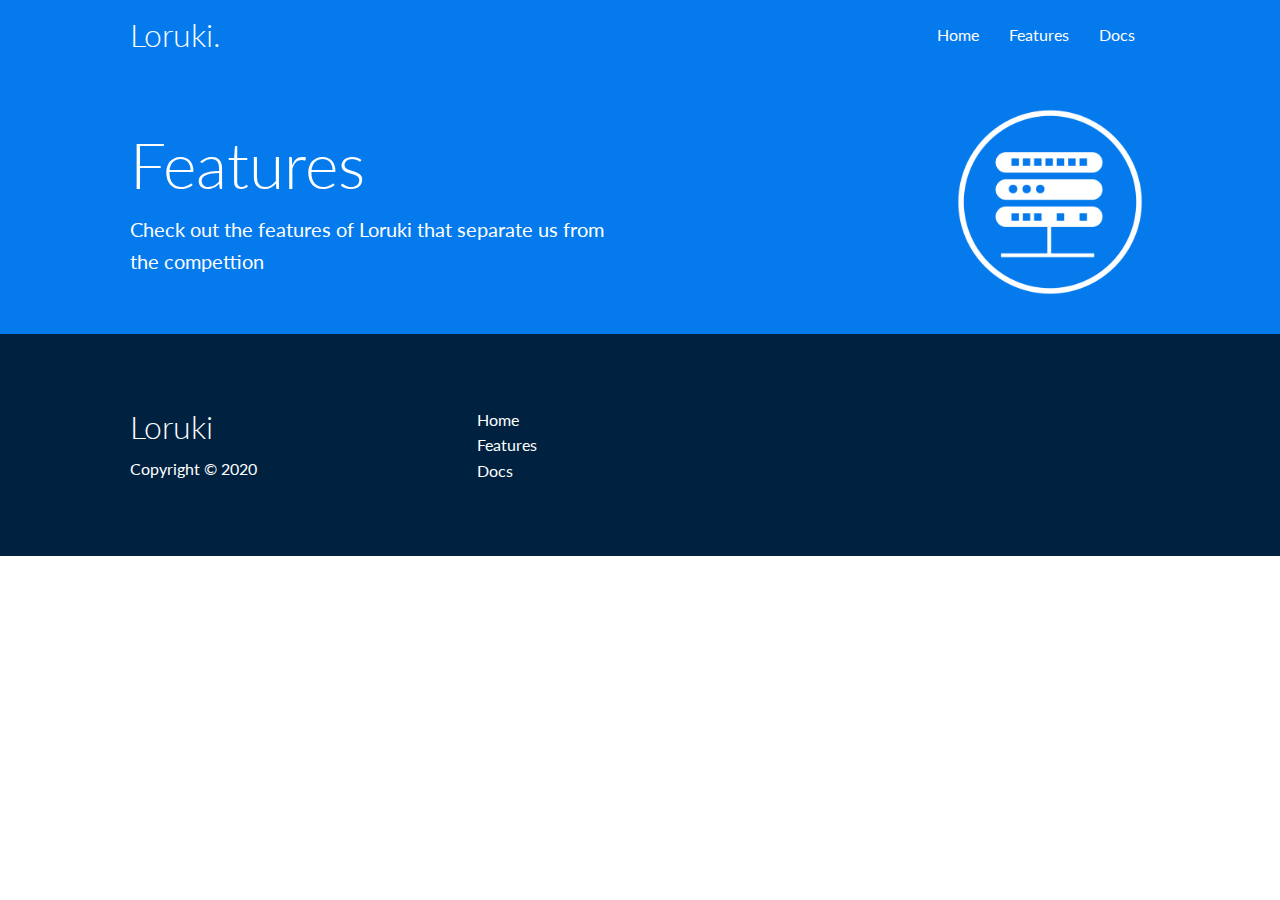
==== features.html @ f3d2a3fa "Features.html FIRST ROW" ====
<!DOCTYPE html>
<html lang="en">
  <head>
    <meta charset="UTF-8" />
    <meta http-equiv="X-UA-Compatible" content="IE=edge" />
    <meta name="viewport" content="width=device-width, initial-scale=1.0" />

    <link
      rel="stylesheet"
      href="https://cdnjs.cloudflare.com/ajax/libs/font-awesome/6.1.1/css/all.min.css"
      integrity="sha512-KfkfwYDsLkIlwQp6LFnl8zNdLGxu9YAA1QvwINks4PhcElQSvqcyVLLD9aMhXd13uQjoXtEKNosOWaZqXgel0g=="
      crossorigin="anonymous"
      referrerpolicy="no-referrer"
    />
    <link rel="stylesheet" href="css/utilities.css" />
    <link rel="stylesheet" href="css/style.css" />
    <title>Loruki | Cloud Hosting For Everyone</title>
  </head>
  <body>
    <!-- Navbar -->
    <div class="navbar">
      <div class="container flex">
        <h1 class="logo">Loruki.</h1>
        <nav>
          <ul>
            <li><a href="index.html">Home</a></li>
            <li><a href="features.html">Features</a></li>
            <li><a href="docs.html">Docs</a></li>
          </ul>
        </nav>
      </div>
    </div>
    <section class="features-head bg-primary py-3">
      <div class="container grid">
        <div>
          <h1 class="xl">Features</h1>
          <p class="lead">
            Check out the features of Loruki that separate us from the
            compettion
          </p>
        </div>
        <img src="images/server.png" alt="" />
      </div>
    </section>
    <!-- Footer -->
    <footer class="footer bg-dark py-5">
      <div class="container grid grid-3">
        <div>
          <h1>Loruki</h1>
          <p>Copyright &copy; 2020</p>
        </div>
        <nav>
          <ul>
            <li><a href="index.html">Home</a></li>
            <li><a href="features.html">Features</a></li>
            <li><a href="docts.html">Docs</a></li>
          </ul>
        </nav>
        <div class="social">
          <a href="#"><i class="fab fa-github fa-2x"></i></a>
          <a href="#"><i class="fab fa-facebook fa-2x"></i></a>
          <a href="#"><i class="fab fa-instagram fa-2x"></i></a>
          <a href="#"><i class="fab fa-twitter fa-2x"></i></a>
        </div>
      </div>
    </footer>
  </body>
</html>
---- css/utilities.css ----
/* Utilities 
: are classes that we'll use all around the website   */
.container {
  /* background-color: goldenrod; */
   max-width: 1100px;
   
   /* margin: 0 45px; */
   margin: 0 auto; /*para centrar el div container.  0 top-bottom  right-left: divide el resto de espacio que queda despues del los max-width: 1100*/
    /*para que no afetara el margin del  h1 , h2*/
   overflow:auto;
   padding: 0 40px;
 }
 
 .card {
   background-color: var(--white-color);
   border-radius: 10px;
   color: #333;
   box-shadow: 0 3px 10px rgba(0, 0, 0, 0.2);
   padding: 20px;
   margin: 10px;
 }
 
 
 .btn {
   display: inline-block;
   padding: 10px 30px;
   cursor: pointer;
   background: var(--primary-color);
   color: var(--white-color);
   border: none;
   border-radius: 5px;
 }
 
 .btn-outline {
   background-color: transparent;
   border: 1px var(--white-color) solid;
 
 }
 
 .btn:hover {
   transform: scale(0.98);
 }


 /* Background & colored buttons */
 .bg-primary, .btn-primary {
  background-color: var(--primary-color);
  color: var(--white-color);
 }

 .bg-secundary, .btn-secundary {
  background-color: var(--secondary-color);
  color: var(--white-color);
 }

 .bg-dark, .btn-dark {
  background-color: var(--dark-color);
  color: var(--white-color);
 }


 .bg-primary a, .btn-primary a,
 .bg-secundary a, .btn-secundary a,
 .bg-dark a, .btn-dark a {
 color: var(--white-color);
 }

 .bg-light, .btn-light {
  background-color: var(--primary-color);
  color: #333;
 }


/* Text sizes */
.lead {
  font-size:  20px;
}
/* small */
.sm {
  font-size: 1rem;
}
/* medium */
.md {
  font-size: 2rem;
}
/* large */
.lg {
  font-size: 3rem;
}

.xl {
  font-size: 4rem;
}


 .text-center {
   text-align: center;
 }
 
 .flex {
   /*Default in a row*/ 
   display: flex;    
   justify-content: center;
   align-items: center;
   height: 100%;
 
 }
 
 
 .grid {
   /* background-color: antiquewhite; */
   display: grid;
   /* Two columns  of 1fr */
   grid-template-columns: repeat(2, 1fr);
   gap:20px;
   justify-content: center;
   align-items: center;
   height: 100%;
 }
 
 .grid-3 {
   grid-template-columns: repeat(3, 1fr);
 }


 /* Margin */
 .my-1 {
   margin: 1rem 0; /*top_bottom  right_left*/
 }

 .my-2 {
   margin: 1.5rem 0;
 }

 .my-3 {
  margin: 2rem 0;
}
.my-4 {
  margin: 3rem 0;
}
.my-5 {
  margin: 4rem 0;
}

.m-1 {
  margin: 1rem;
}

.m-2 {
  margin: 1.5rem;
}

.m-3 {
 margin: 2rem;
}
.m-4 {
 margin: 3rem;
}
.m-5 {
 margin: 4rem;
}


/* Padding */
.py-1 {
  padding: 1rem 0; /*top_bottom  right_left*/
}

.py-2 {
  padding: 1.5rem 0;
}

.py-3 {
 padding: 2rem 0;
}
.py-4 {
 padding: 3rem 0;
}
.py-5 {
 padding: 4rem 0;
}

.p-1 {
 padding: 1rem;
}

.p-2 {
 padding: 1.5rem;
}

.p-3 {
padding: 2rem;
}
.p-4 {
padding: 3rem;
}
.p-5 {
padding: 4rem;
}
---- css/style.css ----
@import url('https://fonts.googleapis.com/css2?family=Lato:wght@300&family=Montserrat:wght@400;700&display=swap');

:root {
    --primary-color: #047aed;
    --secondary-color:#1c3fa8;
    --dark-color:#002240;
    --white-color:#fff;
    --light-color:#f4f4f4;
    
}

*, *::before, *::after {
  box-sizing: border-box;
  padding:0;
  margin: 0;
}
body {
  font-family: 'Lato', sans-serif;
  color: #333;
  line-height: 1.6;
  /* background-color: rgb(250, 88, 123); */
}
ul{
  list-style-type: none;
}
a{
  text-decoration: none;
  color: #333;
}
h1,
h2 {
  font-weight: 300;
  line-height: 1.2;
  margin:10px 0;  
  /* background-color: aqua; */
}

p{
  margin: 10px 0;
}
img {
  width: 100%;
}


/* Navbar  */
.navbar {
  background-color: var(--primary-color) ;
  color:var(--white-color);
  height:70px;
}
.navbar ul {
  display: flex;
}
.navbar a {
  /* background-color: red; */
  color: var(--white-color);
  padding: 10px;
  margin: 0 5px;
}

.navbar a:hover {
  border-bottom: 2px var(--white-color) solid;
}
.navbar .flex {
  
  justify-content: space-between;
}

/* ShowCase */
.showcase {
  height: 400px;
  background-color: var(--primary-color);
  color: var(--white-color);
  position: relative;
}

.showcase h1 {
  font-size: 40px;
}

.showcase p {
  margin: 20px 0;
}

.showcase .grid {
  overflow: visible;
  grid-template-columns: 55% 45%;
  gap:30px;
}

.showcase-form {
  position: relative;
  top: 60px;
  height: 350px;
  width: 400px;
  padding: 40px;
  z-index: 100;
  justify-self: flex-end;
}

.showcase-form .form-control {
  margin: 30px 0;
}

.showcase-form input[type='text'],
.showcase-form input[type='email']{
  border: 0;
  border-bottom: 1px solid #b4becb;
  width: 100%;
  padding: 3px;
  font-size: 16px;
}





.showcase-form input:focus {
  outline: none;
}

/*slant --> inclinacion
befor and after pseudo-selector classes

skewed area
sudo s*/




.showcase::before, .showcase::after {
  content: '';
  /*DENTRO DE RELATIVE DE ARRIBA EN .showcase */
  /*como el padre de este  tiene un relative que su posicion es relativa al flow normal del html position absolute es relativa al padre que lo contiene. */
  position: absolute;
  height: 100px;  
  bottom: -70px;
  right: 0;
  left:0;
  /* 
 
 skewed  area : area torcida "sesgar"
   */
  background: var(--white-color);
  transform: skewY(-3deg);
  -webkit-transform: skewY(-3deg);
  -moz-transform: skewY(-3deg);
  -ms-transform: skewY(-3deg);
  
}


/* Stats estadisticas */
.stats {
  padding-top: 100px;
}


.stats-heading {

  max-width: 500px;
  margin: auto;
}

.stats .grid h3 {
  /* background-color: aquamarine; */
  font-size: 5px;
}

.stats .grid p {
  /* background-color: aquamarine; */
 font-size:  20px;
 font-weight: bold;
}

/* 
Cli */
.cli .grid {
  /* background-color: red; */
  /* 3 column */
  grid-template-columns: repeat(3, 1fr);
  /* two rows */
  grid-template-rows: repeat(2, 1fr);
}

/* Span abarcar two columns  the first child in html */
.cli .grid > *:first-child {
  /* abarcar 2 colums */
 grid-column: 1 / span 2;
 /* abarcar 2 rows */
 grid-row: 1 / span 2;
}

/* Cloud */
.cloud .grid {
  grid-template-columns: 4fr 3fr;
}

/* Languages */

.languages .flex {
  flex-wrap: wrap;
}
.languages .card {
  text-align: center;
  margin: 18px 10px 40px;
  transition: transform 0.2s ease-in;
}

.languages .card h4  {
  font-size: 20px;
  margin-bottom: 10px;
}

.languages .card:hover {
  cursor:pointer;
  transform: translateY(-15px);
}


/* Features */
.features-head img{
  width: 200px;
  justify-self:flex-end;
}


/* Footer */
.footer .social a {
  margin: 0 10px;
}


/* Tablets and under */
@media(max-width: 768px) {
 .grid,
 .showcase .grid,
 .stats .grid,
 .cli .grid,
 .cloud .grid {
   grid-template-columns: 1fr;
   grid-template-rows: 1fr;
 }

 .showcase {
   height: auto;
 }

 .showcase-text {
   text-align: center;
   margin-top: 40px;
 }

 .showcase-form {
   justify-self: center;
   margin: auto;
 }

/* Span abarcar two columns  the first child in html */
.cli .grid > *:first-child {
  /* abarcar 2 colums */
 grid-column: 1 ;
 /* abarcar 2 rows */
 grid-row: 1 ;
}

}
/* Mobile */
@media(max-width: 500px) {
  .navbar {
    height: 110px;
  }

  .navbar .flex {
    flex-direction: columns;
  }

  .navbar ul {
    padding: 10px;
    background-color: rgba(0, 0, 0, 0.1);
  }
}
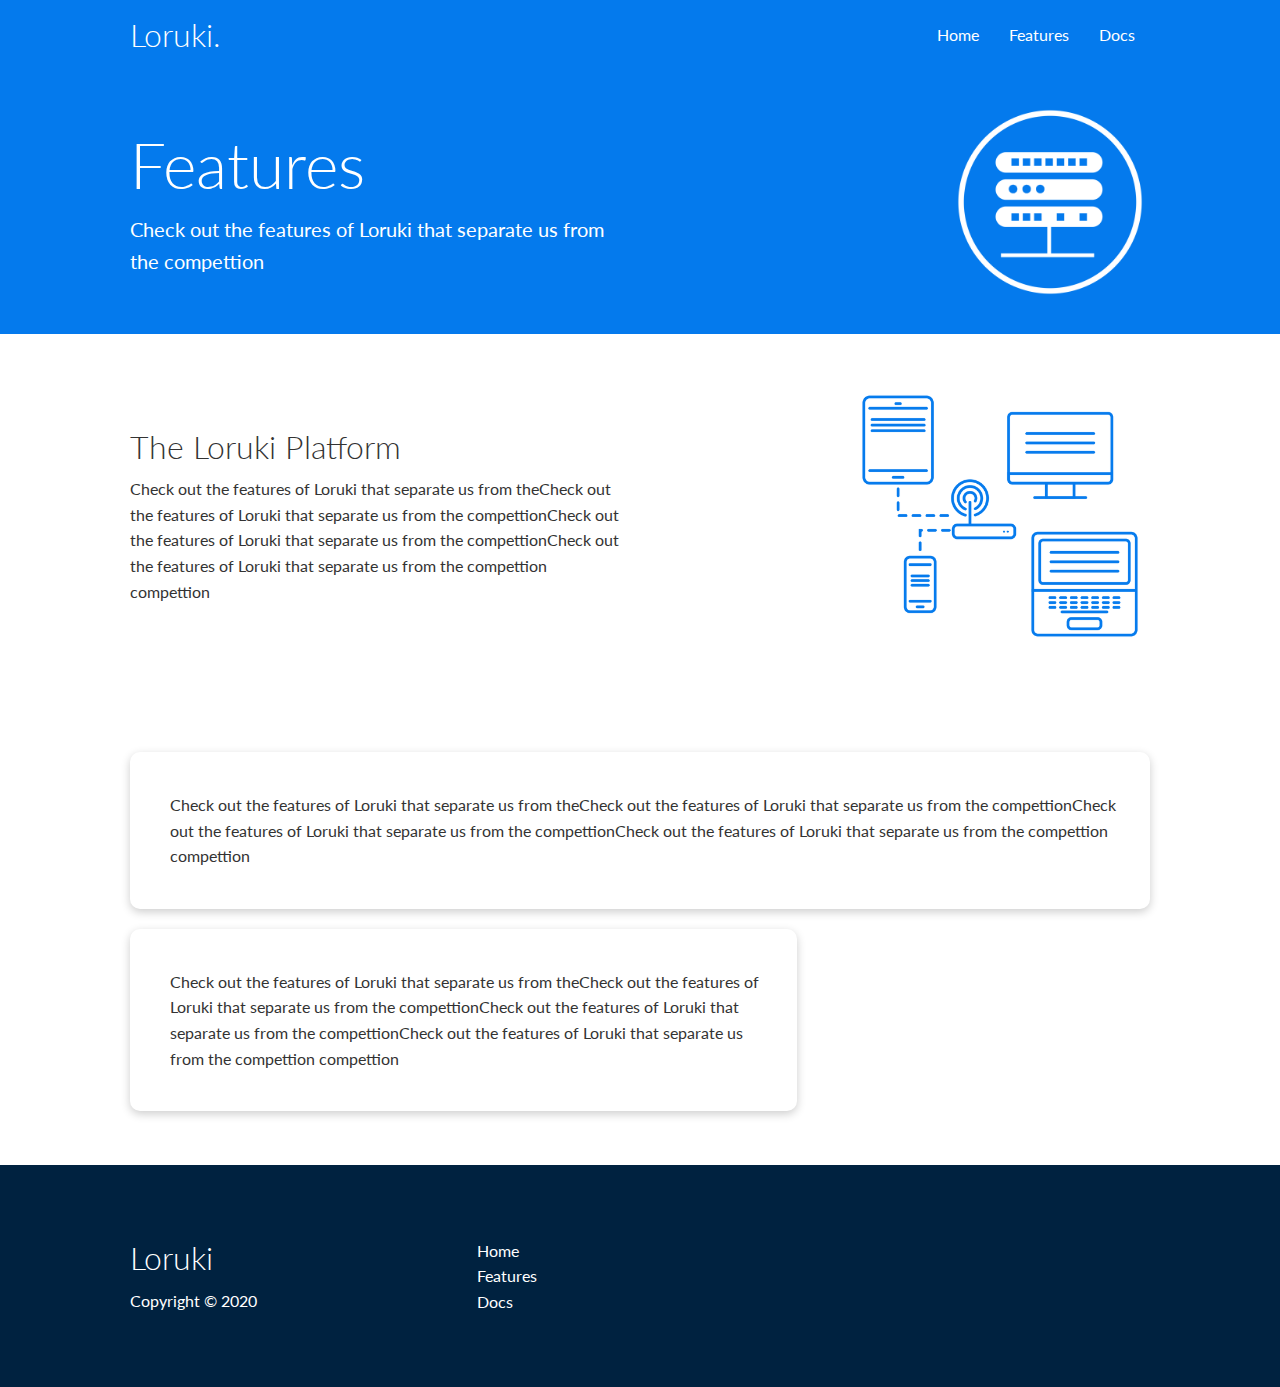
==== commit 05f70172: "Terminando Features" ====
--- a/features.html
+++ b/features.html
@@ -42,6 +42,49 @@
         <img src="images/server.png" alt="" />
       </div>
     </section>
+
+    <!-- Sub head -->
+    <section class="features-sub-head bg-light py-3">
+      <div class="container grid">
+        <div>
+          <h1 class="md">The Loruki Platform</h1>
+          <p>
+            Check out the features of Loruki that separate us from theCheck out
+            the features of Loruki that separate us from the compettionCheck out
+            the features of Loruki that separate us from the compettionCheck out
+            the features of Loruki that separate us from the compettion
+            compettion
+          </p>
+        </div>
+        <img src="images/server2.png" alt="" />
+      </div>
+    </section>
+
+    <section class="features-main my-2">
+      <div class="container grid grid-3">
+        <div class="card flex">
+          <i class="fas fa-server fa-3x"></i>
+          <p>
+            Check out the features of Loruki that separate us from theCheck out
+            the features of Loruki that separate us from the compettionCheck out
+            the features of Loruki that separate us from the compettionCheck out
+            the features of Loruki that separate us from the compettion
+            compettion
+          </p>
+        </div>
+        <div class="card flex">
+          <i class="fas fa-server fa-3x"></i>
+          <p>
+            Check out the features of Loruki that separate us from theCheck out
+            the features of Loruki that separate us from the compettionCheck out
+            the features of Loruki that separate us from the compettionCheck out
+            the features of Loruki that separate us from the compettion
+            compettion
+          </p>
+        </div>
+      </div>
+    </section>
+
     <!-- Footer -->
     <footer class="footer bg-dark py-5">
       <div class="container grid grid-3">
--- a/css/utilities.css
+++ b/css/utilities.css
@@ -67,7 +67,7 @@
  }
 
  .bg-light, .btn-light {
-  background-color: var(--primary-color);
+  background-color: var(--white-color);
   color: #333;
  }
 
--- a/css/style.css
+++ b/css/style.css
@@ -225,6 +225,27 @@
   justify-self:flex-end;
 }
 
+.features-sub-head img {
+  width: 300px;
+  justify-self:flex-end;
+}
+
+.features-main .card > i{
+ margin-right: 20px;
+}
+
+.features-main .grid > *:first-child  {
+  grid-column:  1 / span 3;
+}
+/* second child */
+.features-main .grid > *:nth-child(2)  {
+  grid-column:  1 / span 2;
+}
+
+.features-main .grid {
+  padding: 30px;
+}
+
 
 /* Footer */
 .footer .social a {
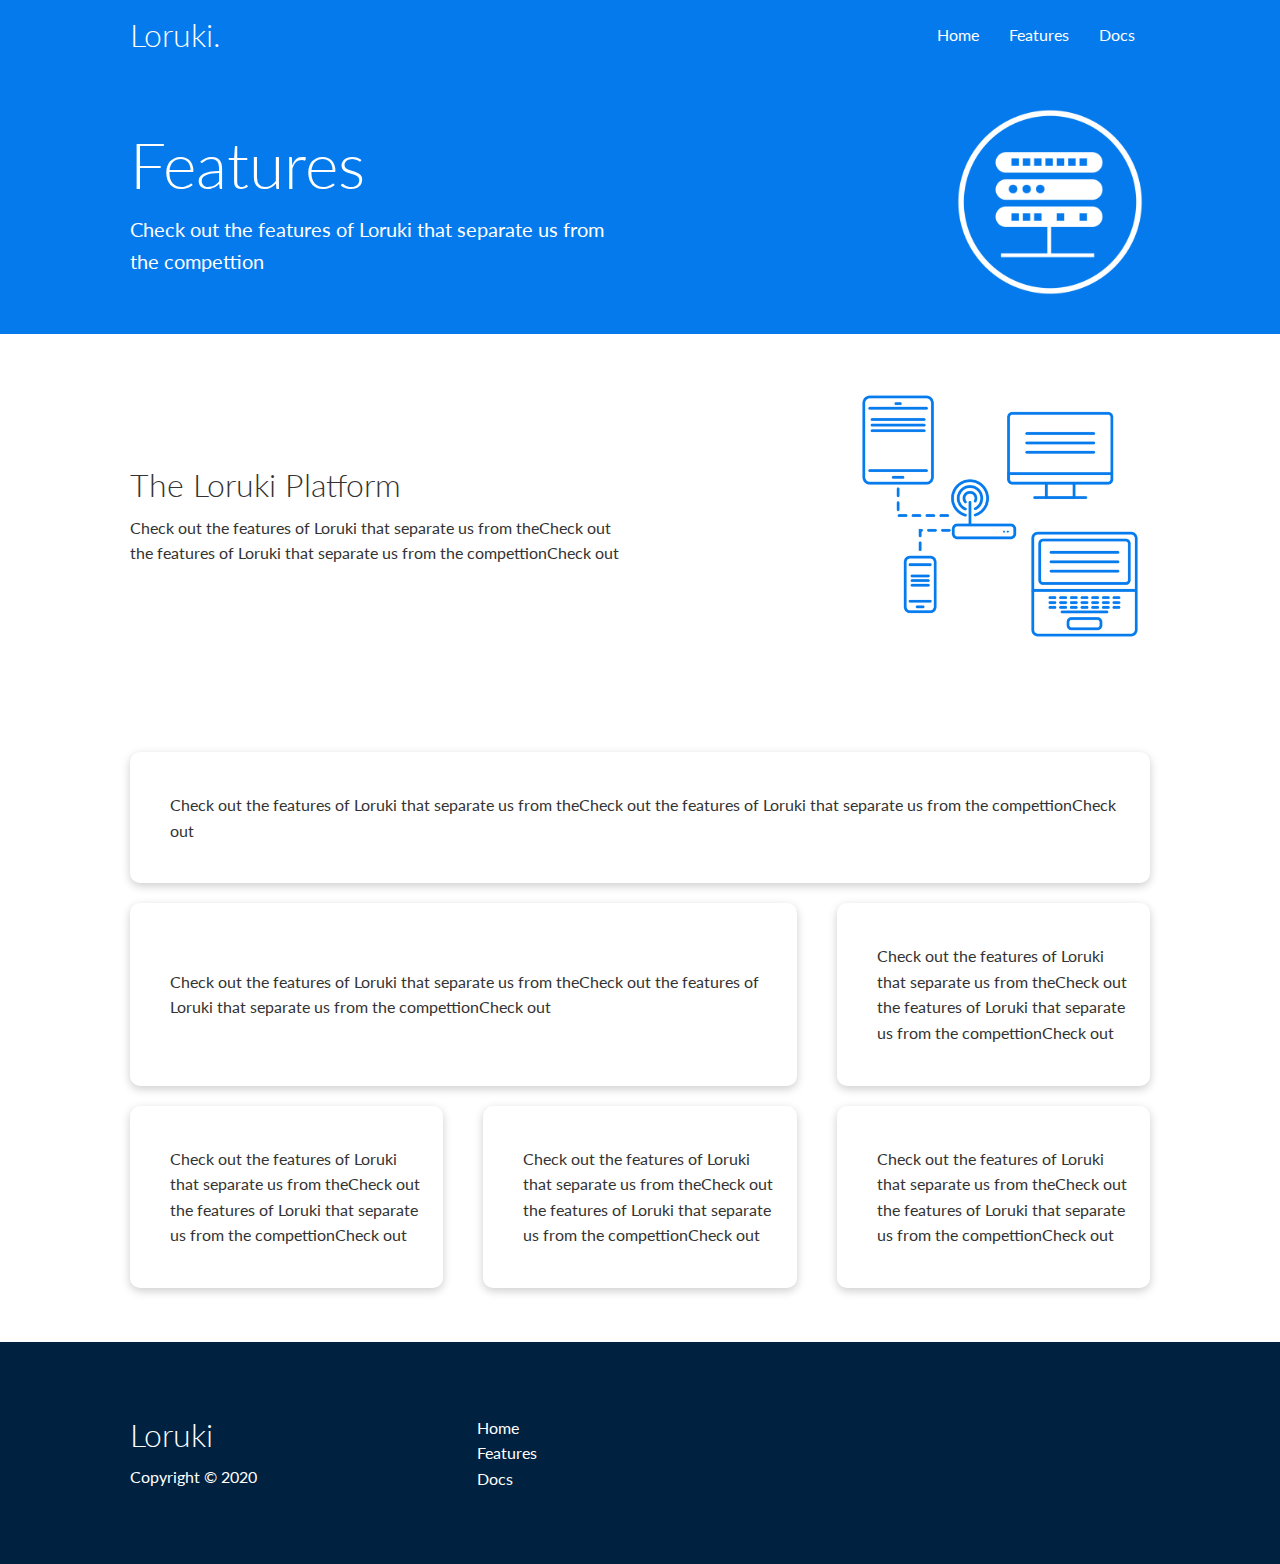
==== commit 4393f36b: "Features.html site without responsive for mobile" ====
--- a/features.html
+++ b/features.html
@@ -51,9 +51,6 @@
           <p>
             Check out the features of Loruki that separate us from theCheck out
             the features of Loruki that separate us from the compettionCheck out
-            the features of Loruki that separate us from the compettionCheck out
-            the features of Loruki that separate us from the compettion
-            compettion
           </p>
         </div>
         <img src="images/server2.png" alt="" />
@@ -67,19 +64,41 @@
           <p>
             Check out the features of Loruki that separate us from theCheck out
             the features of Loruki that separate us from the compettionCheck out
-            the features of Loruki that separate us from the compettionCheck out
-            the features of Loruki that separate us from the compettion
-            compettion
           </p>
         </div>
         <div class="card flex">
-          <i class="fas fa-server fa-3x"></i>
+          <i class="fas fa-network-wired fa-3x"></i>
           <p>
             Check out the features of Loruki that separate us from theCheck out
             the features of Loruki that separate us from the compettionCheck out
+          </p>
+        </div>
+        <div class="card flex">
+          <i class="fas fa-laptop-code fa-3x"></i>
+          <p>
+            Check out the features of Loruki that separate us from theCheck out
             the features of Loruki that separate us from the compettionCheck out
-            the features of Loruki that separate us from the compettion
-            compettion
+          </p>
+        </div>
+        <div class="card flex">
+          <i class="fas fa-database fa-3x"></i>
+          <p>
+            Check out the features of Loruki that separate us from theCheck out
+            the features of Loruki that separate us from the compettionCheck out
+          </p>
+        </div>
+        <div class="card flex">
+          <i class="fas fa-power-off fa-3x"></i>
+          <p>
+            Check out the features of Loruki that separate us from theCheck out
+            the features of Loruki that separate us from the compettionCheck out
+          </p>
+        </div>
+        <div class="card flex">
+          <i class="fas fa-upload fa-3x"></i>
+          <p>
+            Check out the features of Loruki that separate us from theCheck out
+            the features of Loruki that separate us from the compettionCheck out
           </p>
         </div>
       </div>
--- a/css/style.css
+++ b/css/style.css
@@ -286,6 +286,11 @@
  grid-row: 1 ;
 }
 
+
+
+
+
+
 }
 /* Mobile */
 @media(max-width: 500px) {
